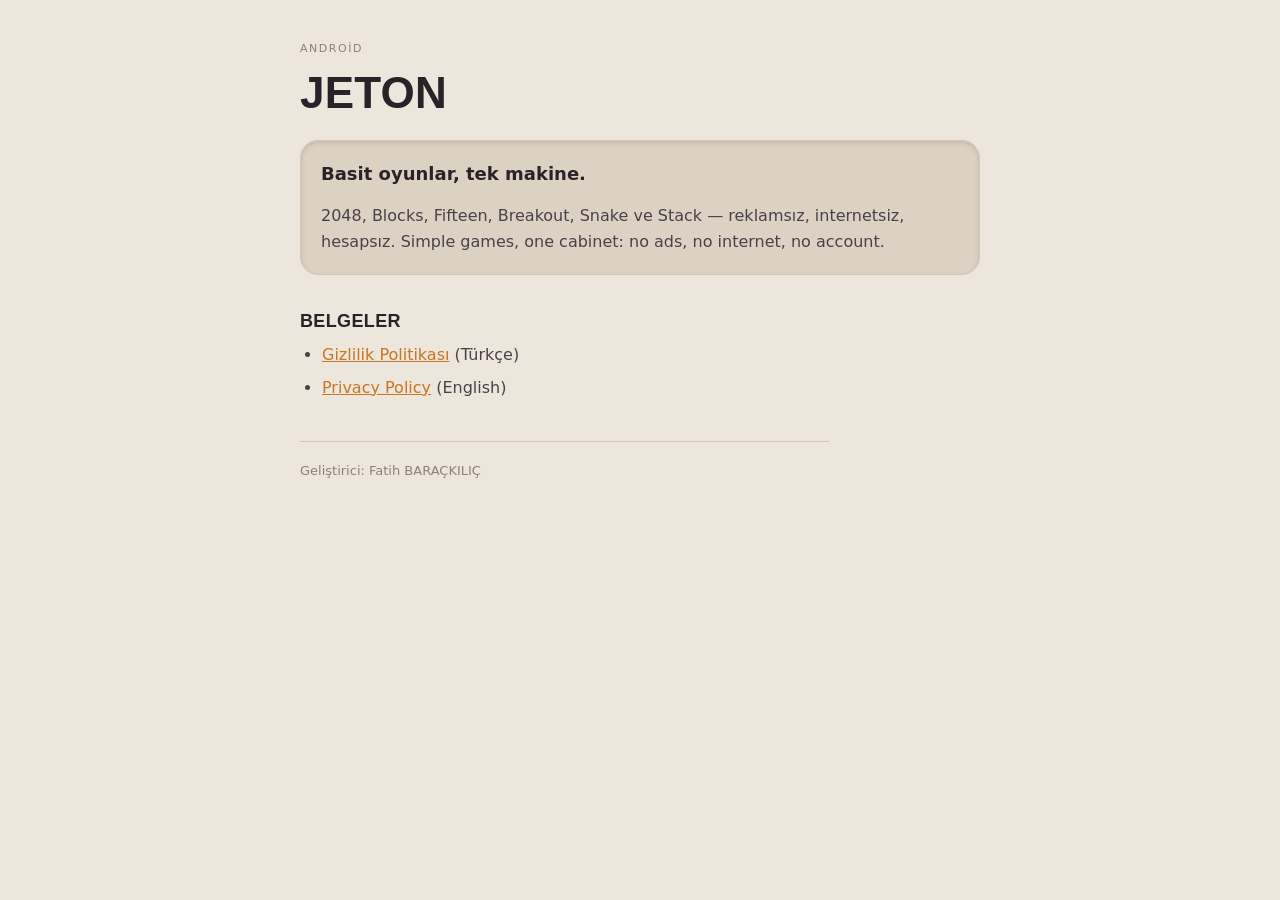
==== index.html @ 8e4d9be3 "Give Jeton a privacy policy to point at Play will not take a closed-testing release without a public" ====
<!doctype html>
<html lang="tr">
<head>
<meta charset="utf-8">
<meta name="viewport" content="width=device-width, initial-scale=1">
<title>Jeton</title>
<meta name="description" content="Jeton — basit oyunlar, tek makine. Android.">
<link rel="stylesheet" href="style.css">
</head>
<body>
<div class="page">

<p class="eyebrow">Android</p>
<h1>Jeton</h1>

<div class="lede">
  <p class="big">Basit oyunlar, tek makine.</p>
  <p>
    2048, Blocks, Fifteen, Breakout, Snake ve Stack — reklamsız, internetsiz,
    hesapsız. Simple games, one cabinet: no ads, no internet, no account.
  </p>
</div>

<h2>Belgeler</h2>
<ul>
  <li><a href="privacy.html">Gizlilik Politikası</a> (Türkçe)</li>
  <li><a href="privacy-en.html">Privacy Policy</a> (English)</li>
</ul>

<p class="meta">Geliştirici: Fatih BARAÇKILIÇ</p>

</div>
</body>
</html>
---- style.css ----
/* Jeton'un kendi paleti: ui/theme/CabinetColors.kt'den okundu ki sayfa ile
   uygulama birbirinden kopmasın. Açık yarısı :root'ta. */
:root {
  --shell: #EDE6DC;
  --card: #FBF7F0;
  --well: #DCD2C4;
  --line: #D3C6B4;
  --ink: #2A2229;
  --ink-muted: #4A4048;
  --ink-faint: #8C8177;
  --accent: #C8761F;
  --accent-base: #8E5013;
  --key-base: #C9BCA9;
  --well-shadow: rgba(66, 52, 34, 0.16);
  --focus: #8E5013;
  color-scheme: light dark;
}

@media (prefers-color-scheme: dark) {
  :root {
    --shell: #171216;
    --card: #241C24;
    --well: #100C10;
    --line: #3A2F3B;
    --ink: #F6EFE6;
    --ink-muted: #C6B8C1;
    --ink-faint: #8E8390;
    --accent: #F2A33C;
    --accent-base: #8E5A1B;
    --key-base: #0D090C;
    --well-shadow: rgba(0, 0, 0, 0.55);
    --focus: #F7B863;
  }
}

* { box-sizing: border-box; }

body {
  background: var(--shell);
  color: var(--ink);
  font-family: "Public Sans", system-ui, -apple-system, Segoe UI, sans-serif;
  font-size: 16px;
  line-height: 1.65;
  margin: 0;
  padding: 40px 20px 72px;
  -webkit-font-smoothing: antialiased;
}

.page {
  max-width: 680px;
  margin: 0 auto;
}

a { color: var(--accent); }

:focus-visible {
  outline: 2px solid var(--focus);
  outline-offset: 3px;
}

.eyebrow {
  font-size: 11px;
  letter-spacing: 0.14em;
  text-transform: uppercase;
  color: var(--ink-faint);
  margin: 0 0 12px;
}

h1 {
  font-family: "Archivo", "Helvetica Neue", Arial, sans-serif;
  font-weight: 800;
  text-transform: uppercase;
  letter-spacing: 0.005em;
  font-size: clamp(30px, 7vw, 44px);
  line-height: 1.05;
  margin: 0 0 16px;
}

h2 {
  font-family: "Archivo", "Helvetica Neue", Arial, sans-serif;
  font-weight: 800;
  text-transform: uppercase;
  letter-spacing: 0.02em;
  font-size: 18px;
  line-height: 1.2;
  margin: 36px 0 10px;
}

p, li { color: var(--ink-muted); }
p { margin: 0 0 14px; max-width: 64ch; }
ul { margin: 0 0 14px; padding-left: 22px; }
li { margin-bottom: 6px; }
strong { color: var(--ink); }

/* Özet, uygulamadaki kuyu: içeri gömülü tek gölge, Material yüksekliği yok. */
.lede {
  background: var(--well);
  border: 1px solid var(--line);
  border-radius: 18px;
  box-shadow: inset 0 2px 5px var(--well-shadow);
  padding: 18px 20px;
  margin: 24px 0 8px;
}

.lede p:last-child { margin-bottom: 0; }

.lede .big {
  color: var(--ink);
  font-size: 18px;
  font-weight: 600;
}

.meta {
  font-size: 13px;
  color: var(--ink-faint);
  margin-top: 40px;
  padding-top: 18px;
  border-top: 1px solid var(--line);
}

.lang {
  font-size: 13px;
  margin-bottom: 28px;
}
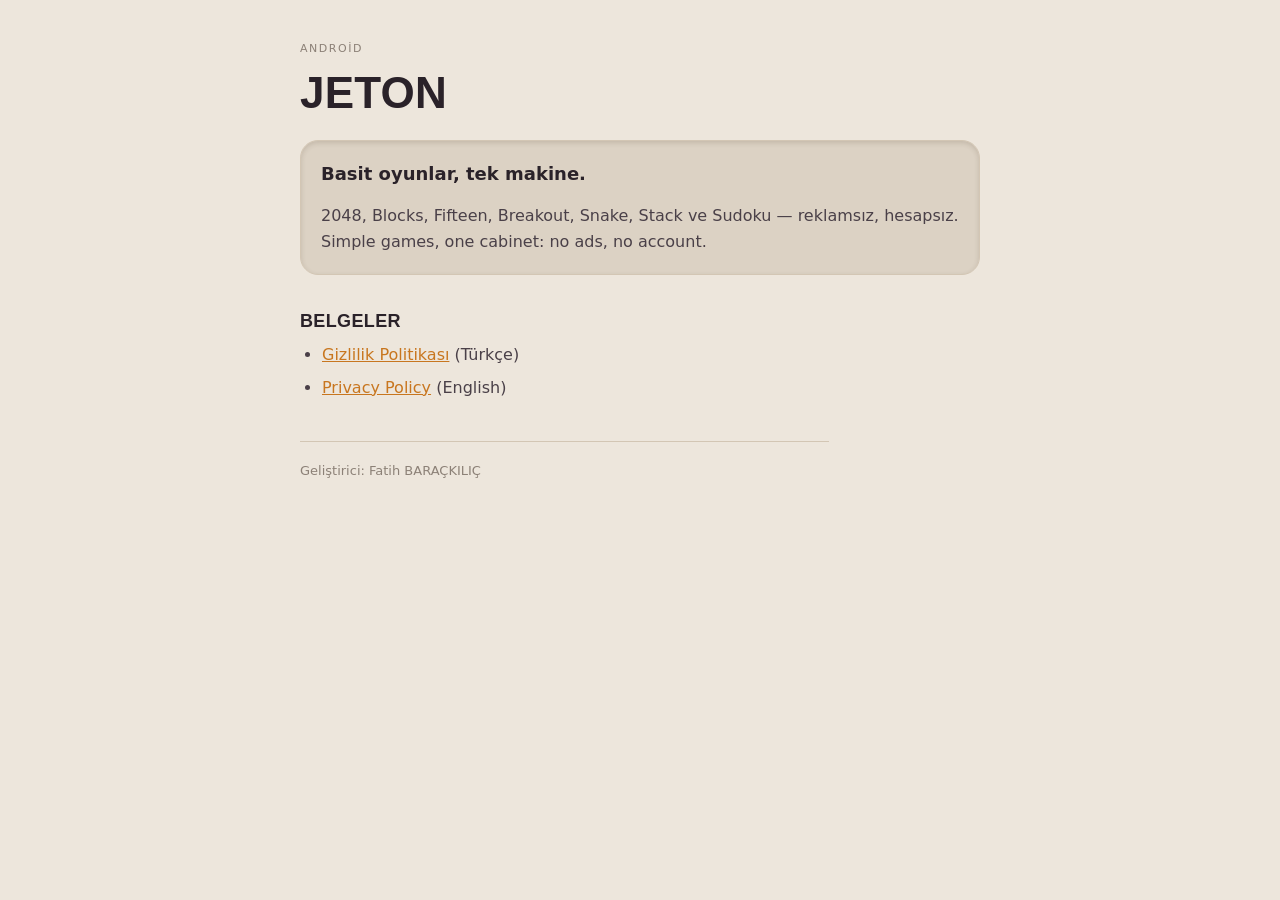
==== commit 2e234ec6: "Say what Jeton now sends, and list it item by item on its own page The app sends crash reports, usag" ====
--- a/index.html
+++ b/index.html
@@ -16,8 +16,8 @@
 <div class="lede">
   <p class="big">Basit oyunlar, tek makine.</p>
   <p>
-    2048, Blocks, Fifteen, Breakout, Snake ve Stack — reklamsız, internetsiz,
-    hesapsız. Simple games, one cabinet: no ads, no internet, no account.
+    2048, Blocks, Fifteen, Breakout, Snake, Stack ve Sudoku — reklamsız,
+    hesapsız. Simple games, one cabinet: no ads, no account.
   </p>
 </div>
 
